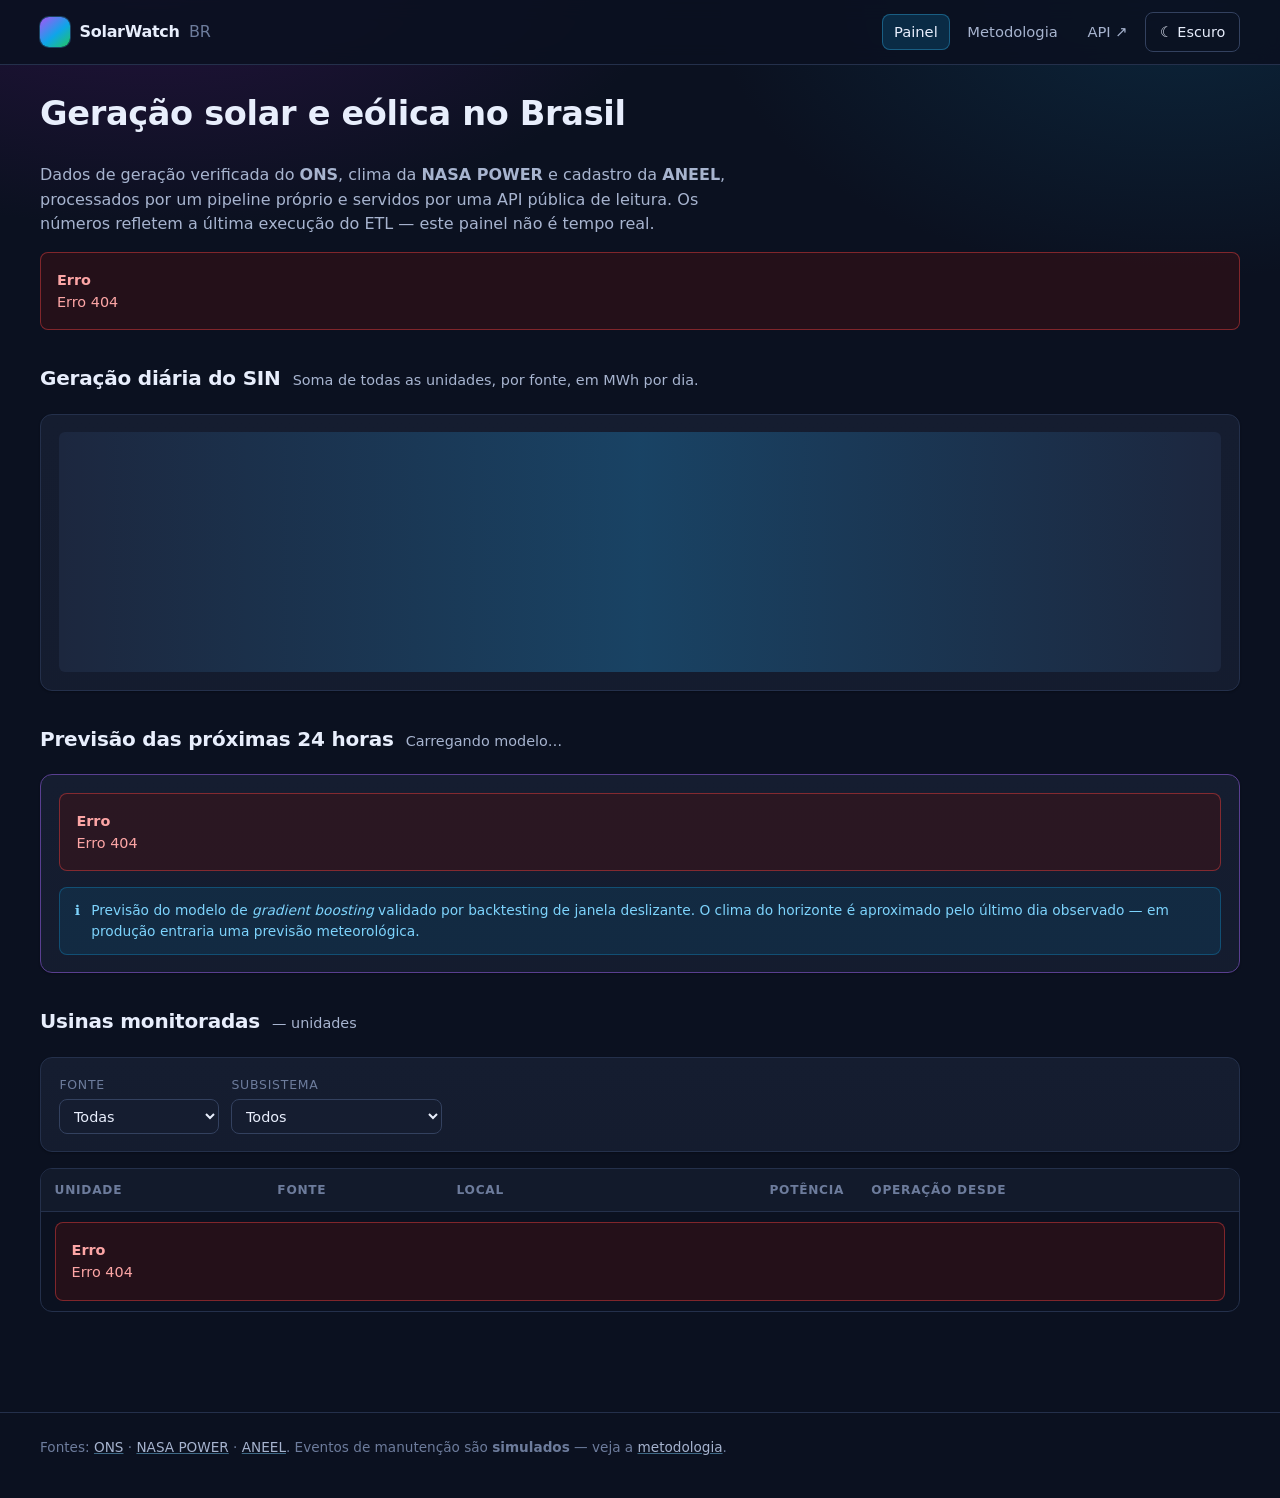
==== frontend/index.html @ 137f5821 "feat: criaçao frontend" ====
<!doctype html>
<html lang="pt-BR" data-tema="escuro">
<head>
  <meta charset="utf-8">
  <meta name="viewport" content="width=device-width, initial-scale=1">
  <title>SolarWatch BR — geração solar e eólica no Brasil</title>
  <meta name="description" content="Painel de geração solar e eólica do SIN, com dados do ONS, clima da NASA POWER e cadastro da ANEEL.">
  <meta name="color-scheme" content="dark light">
  <link rel="stylesheet" href="css/estilo.css">
  <link rel="icon" href="data:image/svg+xml,<svg xmlns='http://www.w3.org/2000/svg' viewBox='0 0 32 32'><rect width='32' height='32' rx='8' fill='%23a855f7'/><circle cx='16' cy='16' r='7' fill='%230ea5e9'/></svg>">
</head>
<body>
  <header class="cabecalho">
    <div class="envoltorio cabecalho__conteudo">
      <a class="marca" href="index.html">
        <span class="marca__logo" aria-hidden="true"></span>
        SolarWatch <span class="marca__sufixo">BR</span>
      </a>
      <nav class="navegacao" aria-label="Principal">
        <a href="index.html" aria-current="page">Painel</a>
        <a href="metodologia.html">Metodologia</a>
        <a href="/docs" target="_blank" rel="noopener">API ↗</a>
        <button class="botao botao--fantasma" data-alternar-tema type="button">☾ Escuro</button>
      </nav>
    </div>
  </header>

  <main class="principal">
    <div class="envoltorio">

      <section class="secao">
        <div class="secao__cabecalho">
          <h1>Geração solar e eólica no Brasil</h1>
        </div>
        <p style="max-width:70ch">
          Dados de geração verificada do <strong>ONS</strong>, clima da <strong>NASA POWER</strong> e cadastro da
          <strong>ANEEL</strong>, processados por um pipeline próprio e servidos por uma API pública de leitura.
          Os números refletem a última execução do ETL — este painel não é tempo real.
        </p>
        <div class="grade grade--kpis" id="kpis">
          <article class="cartao kpi"><div class="carregando" style="height:64px"></div></article>
          <article class="cartao kpi"><div class="carregando" style="height:64px"></div></article>
          <article class="cartao kpi"><div class="carregando" style="height:64px"></div></article>
          <article class="cartao kpi"><div class="carregando" style="height:64px"></div></article>
        </div>
      </section>

      <section class="secao">
        <div class="secao__cabecalho">
          <h2>Geração diária do SIN</h2>
          <p>Soma de todas as unidades, por fonte, em MWh por dia.</p>
        </div>
        <div class="cartao">
          <div id="grafico-nacional"><div class="carregando" style="height:240px"></div></div>
        </div>
      </section>

      <section class="secao">
        <div class="secao__cabecalho">
          <h2>Previsão das próximas 24 horas</h2>
          <p id="previsao-origem">Carregando modelo…</p>
        </div>
        <div class="cartao cartao--destaque">
          <div id="grafico-previsao"><div class="carregando" style="height:240px"></div></div>
          <div class="aviso aviso--neutro" style="margin-top:1rem">
            <span aria-hidden="true">ℹ</span>
            <span>Previsão do modelo de <em>gradient boosting</em> validado por backtesting de janela deslizante.
              O clima do horizonte é aproximado pelo último dia observado — em produção entraria uma previsão meteorológica.</span>
          </div>
        </div>
      </section>

      <section class="secao">
        <div class="secao__cabecalho">
          <h2>Usinas monitoradas</h2>
          <p><span id="contagem-usinas">—</span> unidades</p>
        </div>

        <div class="cartao" style="margin-bottom:1rem">
          <div class="filtros">
            <div class="campo">
              <label for="filtro-fonte">Fonte</label>
              <select id="filtro-fonte">
                <option value="">Todas</option>
                <option value="solar">Solar</option>
                <option value="eolica">Eólica</option>
              </select>
            </div>
            <div class="campo">
              <label for="filtro-regiao">Subsistema</label>
              <select id="filtro-regiao">
                <option value="">Todos</option>
                <option value="N">Norte</option>
                <option value="NE">Nordeste</option>
                <option value="SE">Sudeste / Centro-Oeste</option>
                <option value="S">Sul</option>
              </select>
            </div>
          </div>
        </div>

        <div class="tabela-envoltorio">
          <table>
            <caption class="apenas-leitor">Usinas e conjuntos com geração medida pelo ONS</caption>
            <thead>
              <tr>
                <th scope="col">Unidade</th>
                <th scope="col">Fonte</th>
                <th scope="col">Local</th>
                <th scope="col" class="numero">Potência</th>
                <th scope="col">Operação desde</th>
              </tr>
            </thead>
            <tbody id="corpo-usinas">
              <tr><td colspan="5"><div class="carregando"></div></td></tr>
            </tbody>
          </table>
        </div>
        <div style="display:flex;justify-content:center;margin-top:1rem">
          <button class="botao escondido" id="carregar-mais" type="button">Carregar mais</button>
        </div>
      </section>

    </div>
  </main>

  <footer class="rodape">
    <div class="envoltorio">
      Fontes: <a href="https://dados.ons.org.br" target="_blank" rel="noopener">ONS</a> ·
      <a href="https://power.larc.nasa.gov" target="_blank" rel="noopener">NASA POWER</a> ·
      <a href="https://dadosabertos.aneel.gov.br" target="_blank" rel="noopener">ANEEL</a>.
      Eventos de manutenção são <strong>simulados</strong> — veja a <a href="metodologia.html">metodologia</a>.
    </div>
  </footer>

  <script type="module" src="js/painel.js"></script>
</body>
</html>
---- frontend/css/estilo.css ----
/* ============================================================================
   SolarWatch BR — folha de estilo única
   ----------------------------------------------------------------------------
   Paleta: azul, vermelho, verde e roxo, cada um em 5 tonalidades (300→900).
   Tema escuro é o padrão; o claro entra apenas com [data-tema="claro"] no <html>.
   ========================================================================== */

:root {
  /* ---------- Paleta: 4 matizes × 5 tonalidades ---------- */
  --azul-300: #7dd3fc;  --azul-400: #38bdf8;  --azul-500: #0ea5e9;
  --azul-700: #0369a1;  --azul-900: #0c3049;

  --vermelho-300: #fca5a5; --vermelho-400: #f87171; --vermelho-500: #ef4444;
  --vermelho-700: #b91c1c; --vermelho-900: #4c1111;

  --verde-300: #86efac; --verde-400: #4ade80; --verde-500: #22c55e;
  --verde-700: #15803d; --verde-900: #10331f;

  --roxo-300: #d8b4fe; --roxo-400: #c084fc; --roxo-500: #a855f7;
  --roxo-700: #7e22ce; --roxo-900: #34134f;

  /* ---------- Papéis semânticos ----------
     solar = roxo · eólica = azul · bom = verde · risco = vermelho          */
  --cor-solar: var(--roxo-400);
  --cor-solar-forte: var(--roxo-500);
  --cor-eolica: var(--azul-400);
  --cor-eolica-forte: var(--azul-500);
  --cor-ok: var(--verde-400);
  --cor-risco: var(--vermelho-400);
  --cor-aviso: var(--vermelho-300);

  /* ---------- Superfícies (tema escuro, padrão) ---------- */
  --fundo: #0b1120;
  --fundo-elevado: #121a2b;
  --fundo-cartao: #16203413;
  --superficie: #151d30;
  --superficie-hover: #1c2740;
  --borda: #24304b;
  --borda-forte: #33415f;

  --texto: #e8eefc;
  --texto-suave: #a7b4cf;
  --texto-fraco: #6d7c9c;

  --sombra: 0 1px 2px rgb(0 0 0 / 0.4), 0 8px 24px rgb(0 0 0 / 0.28);
  --sombra-suave: 0 1px 2px rgb(0 0 0 / 0.3);

  /* ---------- Métricas ---------- */
  --raio: 12px;
  --raio-pequeno: 8px;
  --espaco: 1rem;
  --largura-maxima: 1240px;
  --fonte: "Inter", "Segoe UI", system-ui, -apple-system, sans-serif;
  --fonte-mono: "JetBrains Mono", "Cascadia Code", ui-monospace, monospace;
  --transicao: 160ms ease;
}

:root[data-tema="claro"] {
  --fundo: #f5f7fc;
  --fundo-elevado: #ffffff;
  --superficie: #ffffff;
  --superficie-hover: #eef2fb;
  --borda: #d9e1f2;
  --borda-forte: #b9c6e2;

  --texto: #0f172a;
  --texto-suave: #45516d;
  --texto-fraco: #6b7894;

  --cor-solar: var(--roxo-700);
  --cor-solar-forte: var(--roxo-500);
  --cor-eolica: var(--azul-700);
  --cor-eolica-forte: var(--azul-500);
  --cor-ok: var(--verde-700);
  --cor-risco: var(--vermelho-700);
  --cor-aviso: var(--vermelho-700);

  --sombra: 0 1px 2px rgb(15 23 42 / 0.06), 0 8px 24px rgb(15 23 42 / 0.08);
  --sombra-suave: 0 1px 2px rgb(15 23 42 / 0.06);
}

/* ============================ Base ============================ */
*, *::before, *::after { box-sizing: border-box; }

body {
  margin: 0;
  font-family: var(--fonte);
  background:
    radial-gradient(900px 500px at 12% -8%, color-mix(in srgb, var(--roxo-900) 70%, transparent), transparent 60%),
    radial-gradient(800px 480px at 92% 0%, color-mix(in srgb, var(--azul-900) 65%, transparent), transparent 58%),
    var(--fundo);
  background-attachment: fixed;
  color: var(--texto);
  line-height: 1.55;
  -webkit-font-smoothing: antialiased;
}

h1, h2, h3 { line-height: 1.25; margin: 0 0 0.4em; font-weight: 650; letter-spacing: -0.01em; }
h1 { font-size: clamp(1.5rem, 1.1rem + 1.6vw, 2.1rem); }
h2 { font-size: 1.25rem; }
h3 { font-size: 1rem; }
p  { margin: 0 0 0.9em; color: var(--texto-suave); }
a  { color: var(--azul-300); text-decoration-color: color-mix(in srgb, var(--azul-300) 45%, transparent); }
a:hover { color: var(--azul-400); }

:focus-visible {
  outline: 2px solid var(--azul-400);
  outline-offset: 2px;
  border-radius: 4px;
}

.escondido { display: none !important; }
.apenas-leitor {
  position: absolute; width: 1px; height: 1px; padding: 0; margin: -1px;
  overflow: hidden; clip: rect(0 0 0 0); white-space: nowrap; border: 0;
}

/* ============================ Layout ============================ */
.envoltorio { max-width: var(--largura-maxima); margin: 0 auto; padding: 0 1.25rem; }

.cabecalho {
  position: sticky; top: 0; z-index: 20;
  background: color-mix(in srgb, var(--fundo) 88%, transparent);
  backdrop-filter: blur(10px);
  border-bottom: 1px solid var(--borda);
}
.cabecalho__conteudo {
  display: flex; align-items: center; gap: 1.25rem;
  min-height: 64px;
}
.marca { display: flex; align-items: center; gap: 0.6rem; font-weight: 700; letter-spacing: -0.02em;
         color: var(--texto); text-decoration: none; }
.marca__logo {
  width: 30px; height: 30px; border-radius: 9px;
  background: linear-gradient(140deg, var(--roxo-500), var(--azul-500) 55%, var(--verde-500));
  box-shadow: 0 0 0 1px color-mix(in srgb, var(--azul-400) 30%, transparent);
}
.marca__sufixo { color: var(--texto-fraco); font-weight: 500; }

.navegacao { display: flex; gap: 0.35rem; margin-left: auto; align-items: center; }
.navegacao a {
  padding: 0.42rem 0.75rem; border-radius: var(--raio-pequeno);
  color: var(--texto-suave); text-decoration: none; font-size: 0.92rem; font-weight: 500;
  transition: background var(--transicao), color var(--transicao);
}
.navegacao a:hover { background: var(--superficie-hover); color: var(--texto); }
.navegacao a[aria-current="page"] {
  color: var(--texto);
  background: color-mix(in srgb, var(--azul-500) 18%, transparent);
  box-shadow: inset 0 0 0 1px color-mix(in srgb, var(--azul-400) 35%, transparent);
}

.principal { padding: 1.75rem 0 3rem; }
.secao { margin-bottom: 2.25rem; }
.secao__cabecalho { display: flex; align-items: baseline; gap: 0.75rem; flex-wrap: wrap; margin-bottom: 0.9rem; }
.secao__cabecalho p { margin: 0; font-size: 0.9rem; }

.rodape {
  border-top: 1px solid var(--borda); padding: 1.5rem 0 2.5rem;
  color: var(--texto-fraco); font-size: 0.85rem;
}
.rodape a { color: var(--texto-suave); }

/* ============================ Componentes ============================ */
.botao {
  display: inline-flex; align-items: center; gap: 0.45rem;
  padding: 0.5rem 0.85rem; border-radius: var(--raio-pequeno);
  border: 1px solid var(--borda-forte); background: var(--superficie);
  color: var(--texto); font: inherit; font-size: 0.9rem; cursor: pointer;
  transition: background var(--transicao), border-color var(--transicao), transform var(--transicao);
}
.botao:hover { background: var(--superficie-hover); border-color: var(--azul-700); }
.botao:active { transform: translateY(1px); }
.botao--fantasma { background: transparent; }

.cartao {
  background: linear-gradient(180deg, var(--superficie), color-mix(in srgb, var(--superficie) 92%, var(--fundo)));
  border: 1px solid var(--borda); border-radius: var(--raio);
  padding: 1.1rem 1.15rem; box-shadow: var(--sombra-suave);
}
.cartao--destaque { border-color: color-mix(in srgb, var(--roxo-500) 40%, var(--borda)); }

.grade { display: grid; gap: 1rem; }
.grade--kpis { grid-template-columns: repeat(auto-fit, minmax(210px, 1fr)); }
.grade--dois { grid-template-columns: repeat(auto-fit, minmax(340px, 1fr)); }

/* KPI */
.kpi { position: relative; overflow: hidden; }
.kpi::after {
  content: ""; position: absolute; inset: auto 0 0 0; height: 3px;
  background: var(--kpi-cor, var(--azul-500)); opacity: 0.85;
}
.kpi__rotulo { font-size: 0.78rem; text-transform: uppercase; letter-spacing: 0.07em;
               color: var(--texto-fraco); margin: 0 0 0.35rem; }
.kpi__valor { font-size: 1.85rem; font-weight: 680; letter-spacing: -0.02em; line-height: 1.1; }
.kpi__unidade { font-size: 0.95rem; color: var(--texto-suave); font-weight: 500; margin-left: 0.25rem; }
.kpi__nota { font-size: 0.82rem; color: var(--texto-fraco); margin: 0.4rem 0 0; }
.kpi--solar  { --kpi-cor: var(--cor-solar); }
.kpi--eolica { --kpi-cor: var(--cor-eolica); }
.kpi--ok     { --kpi-cor: var(--cor-ok); }
.kpi--roxo   { --kpi-cor: var(--roxo-500); }

/* Etiquetas */
.etiqueta {
  display: inline-flex; align-items: center; gap: 0.35rem;
  padding: 0.16rem 0.55rem; border-radius: 999px;
  font-size: 0.76rem; font-weight: 600; letter-spacing: 0.01em;
  border: 1px solid transparent; white-space: nowrap;
}
.etiqueta::before { content: ""; width: 6px; height: 6px; border-radius: 50%; background: currentColor; }
.etiqueta--solar {
  color: var(--cor-solar); background: color-mix(in srgb, var(--roxo-500) 16%, transparent);
  border-color: color-mix(in srgb, var(--roxo-500) 35%, transparent);
}
.etiqueta--eolica {
  color: var(--cor-eolica); background: color-mix(in srgb, var(--azul-500) 16%, transparent);
  border-color: color-mix(in srgb, var(--azul-500) 35%, transparent);
}
.etiqueta--ok {
  color: var(--cor-ok); background: color-mix(in srgb, var(--verde-500) 15%, transparent);
  border-color: color-mix(in srgb, var(--verde-500) 32%, transparent);
}
.etiqueta--risco {
  color: var(--cor-risco); background: color-mix(in srgb, var(--vermelho-500) 15%, transparent);
  border-color: color-mix(in srgb, var(--vermelho-500) 32%, transparent);
}
.etiqueta--neutra {
  color: var(--texto-suave); background: color-mix(in srgb, var(--borda) 45%, transparent);
  border-color: var(--borda);
}

/* Aviso de dado simulado / aproximado */
.aviso {
  display: flex; gap: 0.7rem; align-items: flex-start;
  padding: 0.75rem 0.9rem; border-radius: var(--raio-pequeno);
  background: color-mix(in srgb, var(--vermelho-500) 12%, transparent);
  border: 1px solid color-mix(in srgb, var(--vermelho-500) 35%, transparent);
  color: var(--vermelho-300); font-size: 0.86rem; line-height: 1.5;
}
.aviso strong { color: var(--vermelho-300); }
.aviso--neutro {
  background: color-mix(in srgb, var(--azul-500) 10%, transparent);
  border-color: color-mix(in srgb, var(--azul-500) 30%, transparent);
  color: var(--azul-300);
}
:root[data-tema="claro"] .aviso { color: var(--vermelho-700); }
:root[data-tema="claro"] .aviso--neutro { color: var(--azul-700); }

/* Filtros */
.filtros { display: flex; flex-wrap: wrap; gap: 0.75rem; align-items: flex-end; }
.campo { display: flex; flex-direction: column; gap: 0.3rem; }
.campo label { font-size: 0.78rem; color: var(--texto-fraco); text-transform: uppercase; letter-spacing: 0.06em; }
.campo select, .campo input {
  min-width: 160px; padding: 0.45rem 0.6rem; font: inherit; font-size: 0.9rem;
  color: var(--texto); background: var(--superficie);
  border: 1px solid var(--borda-forte); border-radius: var(--raio-pequeno);
}
.campo select:hover, .campo input:hover { border-color: var(--azul-700); }

/* Tabela */
.tabela-envoltorio { overflow-x: auto; border: 1px solid var(--borda); border-radius: var(--raio); }
table { width: 100%; border-collapse: collapse; font-size: 0.9rem; }
thead th {
  position: sticky; top: 0; text-align: left; font-size: 0.76rem; font-weight: 650;
  text-transform: uppercase; letter-spacing: 0.06em; color: var(--texto-fraco);
  background: var(--fundo-elevado); padding: 0.7rem 0.85rem; border-bottom: 1px solid var(--borda);
}
tbody td { padding: 0.65rem 0.85rem; border-bottom: 1px solid color-mix(in srgb, var(--borda) 60%, transparent); }
tbody tr:last-child td { border-bottom: none; }
tbody tr { transition: background var(--transicao); }
tbody tr:hover { background: var(--superficie-hover); }
td.numero, th.numero { text-align: right; font-variant-numeric: tabular-nums; }
.tabela__vazio { padding: 2rem; text-align: center; color: var(--texto-fraco); }

/* Barra de probabilidade */
.barra { height: 8px; border-radius: 999px; background: color-mix(in srgb, var(--borda) 70%, transparent); overflow: hidden; }
.barra__preenchimento { height: 100%; border-radius: 999px; background: var(--barra-cor, var(--verde-500)); transition: width 400ms ease; }
.horizonte { display: grid; grid-template-columns: 72px 1fr 58px; gap: 0.7rem; align-items: center; margin-bottom: 0.65rem; }
.horizonte__rotulo { font-size: 0.85rem; color: var(--texto-suave); }
.horizonte__valor { font-size: 0.9rem; font-variant-numeric: tabular-nums; text-align: right; font-weight: 600; }

/* Gráficos */
.grafico { width: 100%; height: auto; display: block; }
.grafico text { fill: var(--texto-fraco); font-size: 10px; font-family: var(--fonte); }
.grafico .eixo { stroke: var(--borda); stroke-width: 1; }
.grafico .grade-linha { stroke: color-mix(in srgb, var(--borda) 70%, transparent); stroke-dasharray: 3 4; }
.legenda { display: flex; gap: 1rem; flex-wrap: wrap; font-size: 0.82rem; color: var(--texto-suave); margin-top: 0.5rem; }
.legenda span { display: inline-flex; align-items: center; gap: 0.35rem; }
.legenda i { width: 12px; height: 3px; border-radius: 2px; background: currentColor; }

/* Estados */
.carregando {
  height: 1em; border-radius: 6px; position: relative; overflow: hidden;
  background: color-mix(in srgb, var(--borda) 55%, transparent);
}
.carregando::after {
  content: ""; position: absolute; inset: 0;
  background: linear-gradient(90deg, transparent, color-mix(in srgb, var(--azul-500) 22%, transparent), transparent);
  animation: brilho 1.3s infinite;
}
@keyframes brilho { from { transform: translateX(-100%); } to { transform: translateX(100%); } }

.erro {
  padding: 1rem; border-radius: var(--raio-pequeno);
  border: 1px solid color-mix(in srgb, var(--vermelho-500) 45%, transparent);
  background: color-mix(in srgb, var(--vermelho-900) 40%, transparent);
  color: var(--vermelho-300); font-size: 0.9rem;
}
:root[data-tema="claro"] .erro { background: color-mix(in srgb, var(--vermelho-300) 25%, white); color: var(--vermelho-700); }

.lista-definicoes { display: grid; grid-template-columns: repeat(auto-fit, minmax(150px, 1fr)); gap: 0.9rem 1.25rem; margin: 0; }
.lista-definicoes dt { font-size: 0.76rem; text-transform: uppercase; letter-spacing: 0.06em; color: var(--texto-fraco); }
.lista-definicoes dd { margin: 0.15rem 0 0; font-size: 1rem; font-weight: 600; font-variant-numeric: tabular-nums; }

code, .mono { font-family: var(--fonte-mono); font-size: 0.86em;
              background: color-mix(in srgb, var(--borda) 40%, transparent);
              padding: 0.1em 0.35em; border-radius: 5px; }

@media (max-width: 620px) {
  .cabecalho__conteudo { flex-wrap: wrap; gap: 0.5rem; min-height: auto; padding: 0.7rem 0; }
  .navegacao { width: 100%; margin-left: 0; overflow-x: auto; }
  .kpi__valor { font-size: 1.55rem; }
}

@media (prefers-reduced-motion: reduce) {
  *, *::before, *::after { animation-duration: 0.01ms !important; transition-duration: 0.01ms !important; }
}
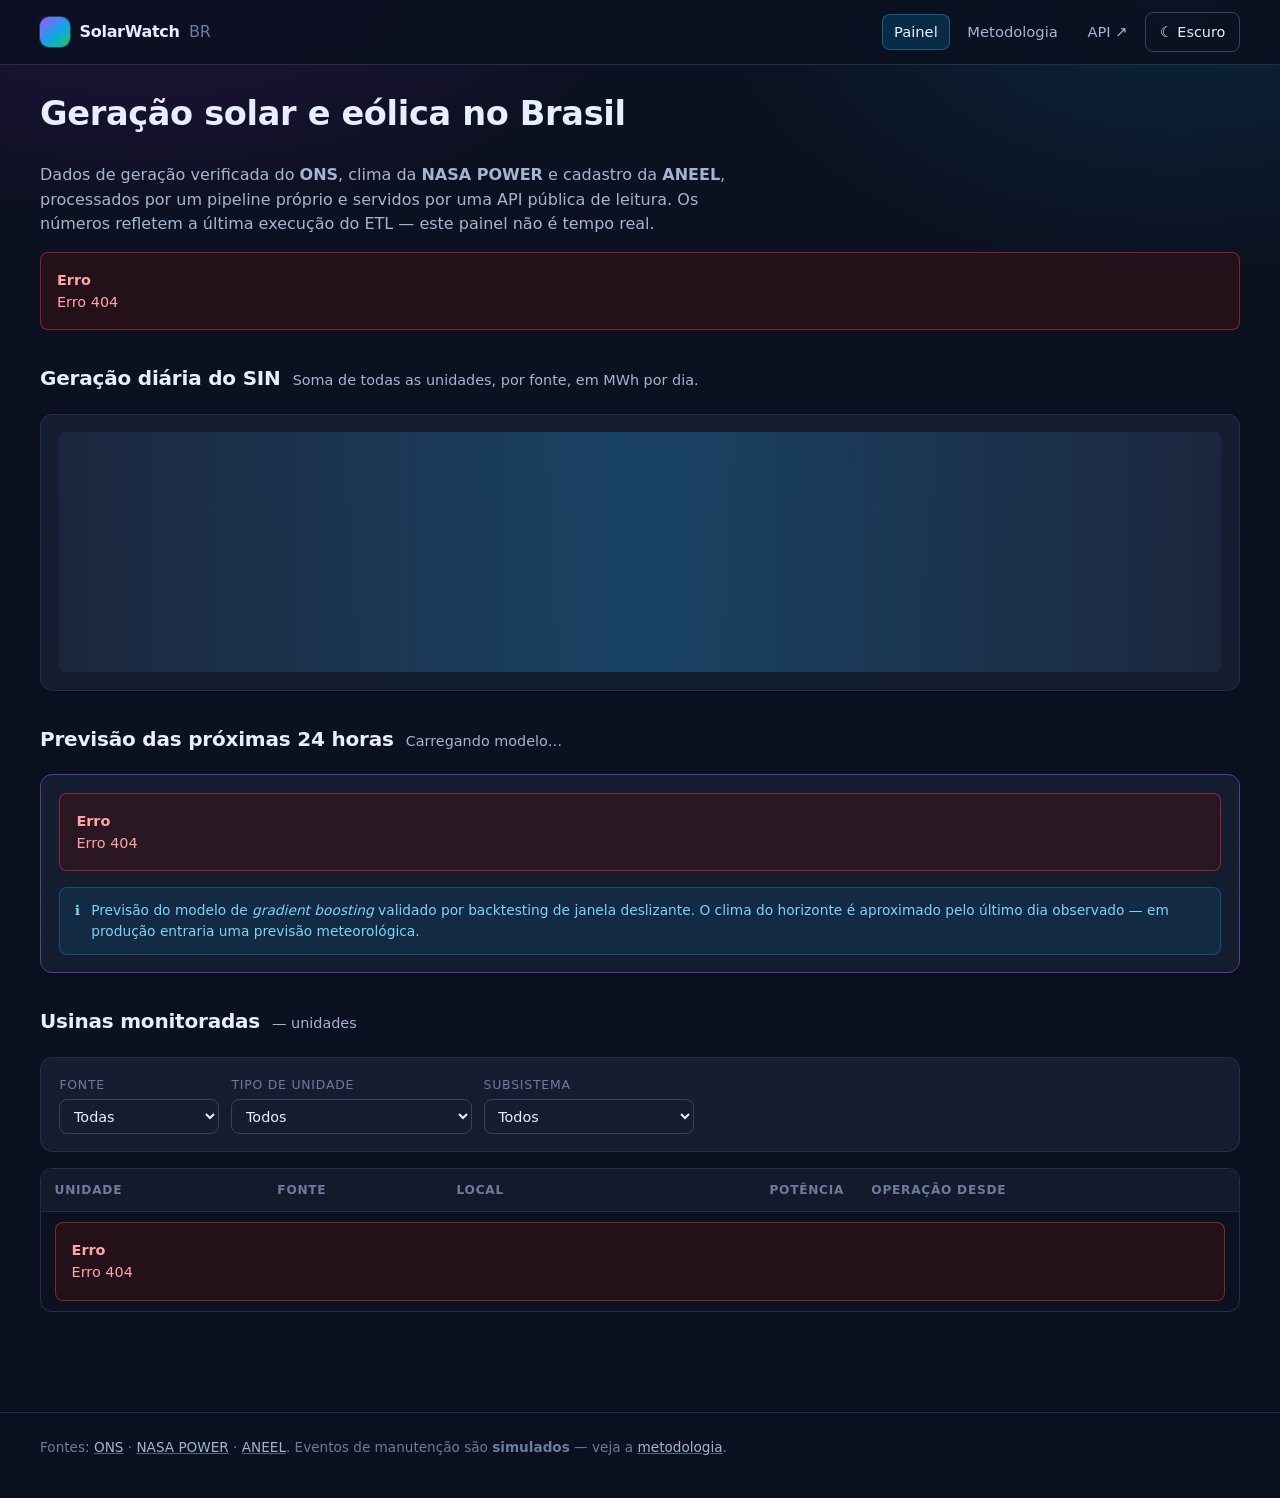
==== commit 454e7b36: "feat: Mudar o escopo adicionando tipo_unidade" ====
--- a/frontend/index.html
+++ b/frontend/index.html
@@ -87,6 +87,15 @@
               </select>
             </div>
             <div class="campo">
+              <label for="filtro-tipo">Tipo de unidade</label>
+              <select id="filtro-tipo">
+                <option value="">Todos</option>
+                <option value="usina">Usina</option>
+                <option value="conjunto">Conjunto</option>
+                <option value="pequenas_usinas">Agregado estadual (MMGD)</option>
+              </select>
+            </div>
+            <div class="campo">
               <label for="filtro-regiao">Subsistema</label>
               <select id="filtro-regiao">
                 <option value="">Todos</option>
